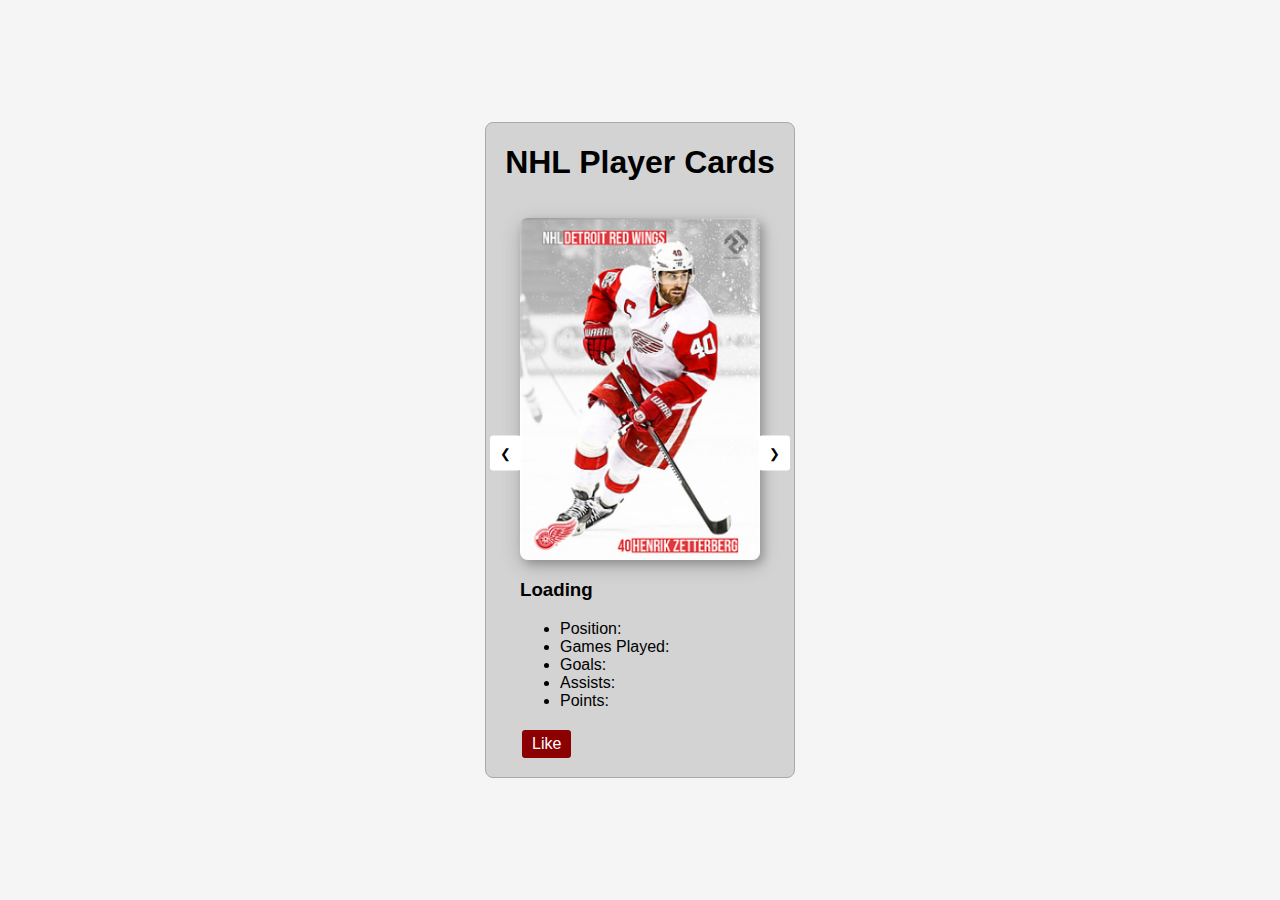
==== demo/jQuery/index.html @ a470244c "creating the jQuery demo" ====
<!DOCTYPE html>
<html lang="en">

<head>
  <meta charset="UTF-8">
  <meta name="viewport" content="width=device-width, initial-scale=1.0">
  <link rel="stylesheet" href="./slider.css">
  <script src="https://code.jquery.com/jquery-3.7.1.min.js"
    integrity="sha256-/JqT3SQfawRcv/BIHPThkBvs0OEvtFFmqPF/lYI/Cxo=" crossorigin="anonymous"></script>
  <script src="./cards.js"></script>
  <title>NHL PLaying Cards</title>
</head>

<body>

  <main>



    <section id="slider-container">


      <h1>NHL Player Cards</h1>

      <div id="player-slider" class="slider">
        <!-- Slider items -->
        <article class="slide">
          <img src="./card.png" alt="Player Name">
          <div class="info">
            <h3>Loading </h3>
            <p></p>
            <ul>
              <li>Position:</li>
              <li>Games Played:</li>
              <li>Goals:</li>
              <li>Assists:</li>
              <li>Points:</li>
            </ul>
            <button class="like-button">Like</button>
          </div>
        </article>




      </div>

      <!-- Controls -->
      <button class="slide-arrow prev-arrow">&#10094;</button>
      <button class="slide-arrow next-arrow">&#10095;</button>

    </section>
  </main>
</body>

</html>
---- demo/jQuery/slider.css ----
body {
  margin: 0;
  font-family: -apple-system, BlinkMacSystemFont, 'Segoe UI', 'Roboto', 'Oxygen',
    'Ubuntu', 'Cantarell', 'Fira Sans', 'Droid Sans', 'Helvetica Neue',
    sans-serif;
  -webkit-font-smoothing: antialiased;
  -moz-osx-font-smoothing: grayscale;
}

main {
  display: flex;
  justify-content: center;
  align-items: center;
  height: 100vh;
  background-color: #f5f5f5;

}

#slider-container {
  position:relative;
  display: flex;
  flex-direction: column;
  align-items: center;
  border: 1px solid darkgrey;
  border-radius: 0.5rem;
  background-color: lightgrey;
  width: 24vw;
 
}

.slider {
  position: relative;
  width: 100%;
  overflow: hidden;
  display: flex;
  justify-content: center;
}

.slide {
  display: block; /* Hide slides by default */
  position: relative;
  width: 15rem;
  margin: 5%;

}

.slide img {
  width: 100%;
  display: block;
  border-radius: 0.5rem;
  box-shadow: 4px 4px 8px 0 rgba(0, 0, 0, 0.2), 0 6px 20px 0 rgba(0, 0, 0, 0.19); 
}

.like-button {
  background-color: darkred;
  color: white;
  border: none;
  border-radius: 0.2rem;
  padding: 5px 10px;
  text-align: center;
  text-decoration: none;
  display: inline-block;
  font-size: 16px;
  margin: 4px 2px;
  cursor: pointer;
}

.like-button.liked {
  background-color: #ff0000;
}



.slide-arrow {
  position: absolute;
  top: 50%;
  transform: translateY(-50%);
  cursor: pointer;
  background-color: #fff;
  border: none;
  border-radius: 0.2rem;
  padding: 10px;
  margin: 0.2rem;
  z-index: 10;
}

.prev-arrow {
  left: 0;
}

.next-arrow {
  right: 0;
}
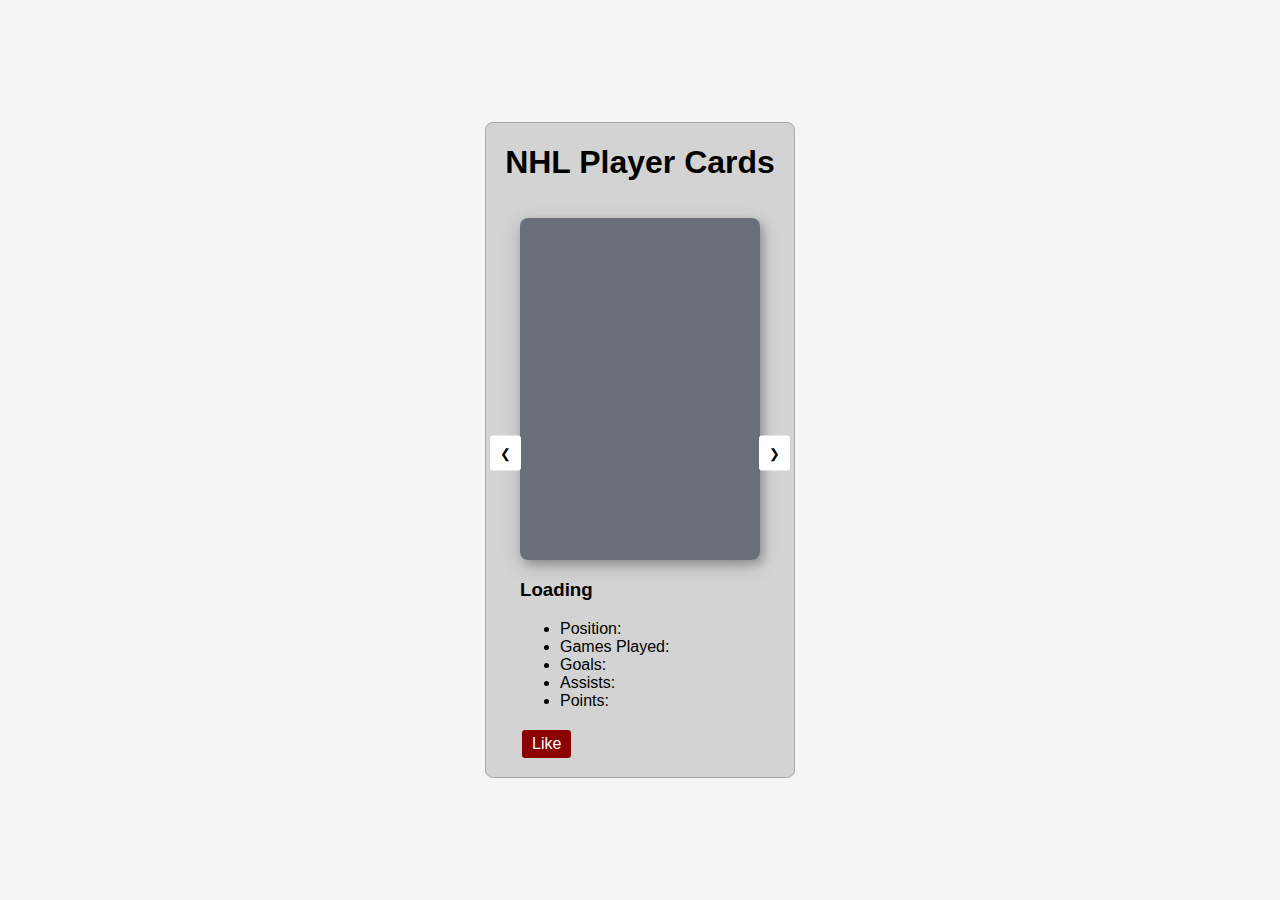
==== commit 03cc2141: "creating the jQuery demo" ====
--- a/demo/jQuery/index.html
+++ b/demo/jQuery/index.html
@@ -19,9 +19,9 @@
 
     <section id="slider-container">
 
-
-      <h1>NHL Player Cards</h1>
-
+      <header>
+        <h1>NHL Player Cards</h1>
+      </header>
       <div id="player-slider" class="slider">
         <!-- Slider items -->
         <article class="slide">
